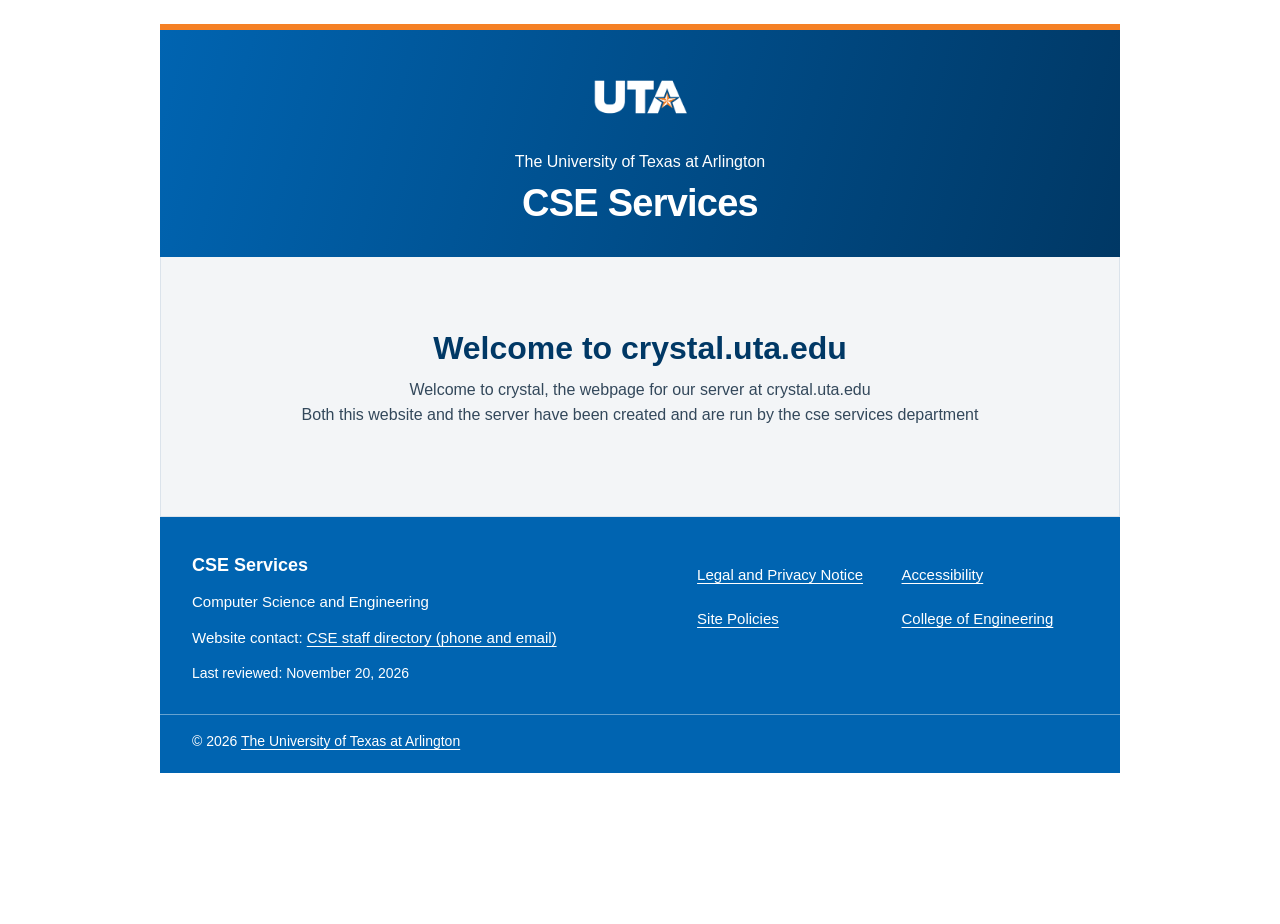
==== crystal.uta.edu/index.html @ 0c1c4c34 "Restore Crystal version before navigation and error page changes" ====
<!doctype html>
<html lang="en">
<head>
  <meta charset="utf-8">
  <meta name="viewport" content="width=device-width, initial-scale=1">
  <meta name="theme-color" content="#0064b1">
  <meta name="description" content="Welcome to CSE Services at The University of Texas at Arlington.">
  <title>CSE Services | The University of Texas at Arlington</title>
  <link rel="canonical" href="https://crystal.uta.edu/">
  <meta property="og:type" content="website">
  <meta property="og:site_name" content="CSE Services | UT Arlington">
  <meta property="og:title" content="CSE Services | The University of Texas at Arlington">
  <meta property="og:description" content="Welcome to CSE Services at The University of Texas at Arlington.">
  <meta property="og:url" content="https://crystal.uta.edu/">
  <meta property="og:image" content="https://crystal.uta.edu/assets/social-card.png">
  <meta property="og:image:alt" content="CSE Services at The University of Texas at Arlington">
  <meta property="og:image:width" content="1200">
  <meta property="og:image:height" content="630">
  <meta name="twitter:card" content="summary_large_image">
  <script type="application/ld+json">{"@context":"https://schema.org","@type":"WebPage","name":"CSE Services","url":"https://crystal.uta.edu/","description":"Welcome to CSE Services at The University of Texas at Arlington.","inLanguage":"en","publisher":{"@type":"CollegeOrUniversity","name":"The University of Texas at Arlington","url":"https://www.uta.edu/"}}</script>
  <link rel="stylesheet" href="styles.css">
  <link rel="icon" href="https://www.uta.edu/favicon.ico" type="image/x-icon">
  <!-- Insert UTA-approved University Advancement analytics tag when supplied. -->
</head>
<body>
  <a class="skip-link" href="#main-content">Skip to content</a>
  <div class="page">
    <header class="site-header">
      <a class="uta-logo-link" href="https://www.uta.edu/" aria-label="The University of Texas at Arlington homepage">
      
      <img src="assets/uta_logo_resized.png" alt="/UTA">
      </a>
      <p class="university-name">The University of Texas at Arlington</p>
      <h1>CSE Services</h1>
    </header>
    <main class="welcome" id="main-content">
      <h2>Welcome to crystal.uta.edu</h2>
      <p class="section-label">Welcome to crystal, the webpage for our server at crystal.uta.edu</p>
      <p class="section-label_two">Both this website and the server have been created and are run by the cse services department</p>

    </main>
    <footer class="site-footer">
  <div class="footer-inner">

    <div class="footer-about">
      <strong>CSE Services</strong>
      <p>Computer Science and Engineering</p>

      <p class="footer-contact">
        Website contact:
        <a href="https://www.uta.edu/academics/schools-colleges/engineering/academics/departments/cse/about/staff">
          CSE staff directory (phone and email)
        </a>
      </p>

      <p class="footer-updated">
        Last reviewed:
        <time datetime="2026-11-19">November 20, 2026</time>
      </p>
    </div>

    <nav class="footer-links" aria-label="University policies and related links">
      <a href="https://www.uta.edu/administration/legal-affairs/privacy/privacy-notice">Legal and Privacy Notice</a>
      <a href="https://www.uta.edu/accessibility">Accessibility</a>
      <a href="https://www.uta.edu/site-policies">Site Policies</a>
      <a href="https://www.uta.edu/academics/schools-colleges/engineering/">College of Engineering</a>
    </nav>

  </div>

  <div class="footer-bottom">
    <p>
      © 2026
      <a href="https://www.uta.edu/">The University of Texas at Arlington</a>
    </p>
  </div>
</footer>

  </div>
</body>
 

</html>
---- crystal.uta.edu/styles.css ----
:root {
  color-scheme: light;
  --uta-blue: #0064b1;
  --uta-navy: #003865;
  --uta-orange: #f58025;
  --text: #183249;
  --border: #dbe3eb;
}

*, *::before, *::after {
  box-sizing: border-box;
}

html {
  font-size: 100%;
  -webkit-text-size-adjust: 100%;
  text-size-adjust: 100%;
}

body {
  margin: 0;
  min-height: 100vh;
  background: #fff;
  color: var(--text);
  font-family: Arial, Helvetica, sans-serif;
  font-size: 1rem;
  line-height: 1.55;
}

.skip-link {
  position: absolute;
  left: 12px;
  top: -80px;
  z-index: 2;
  padding: 12px 16px;
  background: #fff;
  color: var(--uta-navy);
}

.skip-link:focus {
  top: 12px;
}

a:focus-visible {
  outline: 3px solid var(--uta-orange);
  outline-offset: 4px;
}

/* The page, header and footer all use the same maximum width. */
.page {
  width: calc(100% - 32px);
  max-width: 960px;
  margin: 24px auto 40px;
}

.site-header {
  width: calc(100% - 32px);
  max-width: 960px;
  margin: 24px auto 0;
  padding: 26px 24px 30px;
  border-top: 6px solid var(--uta-orange);
  background: linear-gradient(105deg, var(--uta-blue), var(--uta-navy));
  color: #fff;
  text-align: center;
}

/* Also works if the header and footer are inside .page in your HTML. */
.page > .site-header,
.page > .site-footer {
  width: 100%;
}

.page > .site-header {
  margin-top: 0;
}

/* Also works if the header is immediately before .page. */
.site-header + .page {
  margin-top: 0;
  margin-bottom: 0;
}

.header-inner {
  padding: 0;
}

/* Change width and height here to resize the UTA logo. */
.uta-logo-link {
  display: inline-flex;
  align-items: center;
  justify-content: center;
  width: 180px;
  height: 82px;
  margin-bottom: 12px;
  color: #fff;
  text-decoration: none;
}

.uta-logo-link img {
  display: block;
  width: 100%;
  height: 100%;
  object-fit: contain;
}

.uta-logo-link:focus-visible {
  outline-color: #fff;
}

.uta-logo-fallback {
  font-size: 2rem;
  font-weight: 800;
}

.university-name {
  margin: 0 0 8px;
  font-size: 1rem;
  font-weight: 400;
  line-height: 1.45;
}

h1 {
  margin: 0;
  font-size: clamp(1.75rem, 4vw, 2.375rem);
  line-height: 1.2;
  letter-spacing: -.02em;
}

.welcome {
  width: 100%;
  min-height: 260px;
  padding: 56px 24px;
  background: #f3f5f7;
  border: 1px solid var(--border);
  border-top: 0;
  display: flex;
  flex-direction: column;
  align-items: center;
  justify-content: center;
  text-align: center;
}

h2 {
  margin: 0;
  font-size: clamp(1.5rem, 4.4vw, 2rem);
  line-height: 1.25;
  font-weight: 600;
  color: var(--uta-navy);
  overflow-wrap: anywhere;
}

.section-label {
  margin-top: 10px;
  margin: 10px 0 0;
  color: #33485b;
  font-size: 1rem;
}
.section-label_two {
    font-size: 16px;
    color: #33485b;
    font-weight: 400;
    margin-top: 0;
    text-align: center;
}

.cse-logo {
  display: block;
  width: 180px;
  max-width: 100%;
  height: auto;
}

/* FOOTER: simple settings for layout and spacing. */
.site-footer {
  width: calc(100% - 32px);
  max-width: 960px;
  margin: 0 auto 40px;
  background: var(--uta-blue);
  color: #fff;
}

/* Move the two main footer sections using these values. */
.footer-inner {
  display: grid;
  grid-template-columns: 1.2fr 1fr; /* Left section / right section widths */
  gap: 36px;                     /* Space between left and right */
  padding: 36px 32px 30px;      /* Top, sides, bottom */
  align-items: start;
}

/* Left side: department, contact and review date. */
.footer-about {
  min-width: 0;
  padding-left: 0; /* Increase to move left-side text right */
  padding-top: 0;  /* Increase to move left-side text down */
}

.footer-about strong {
  display: block;
  color: #fff;
  font-size: 18px;
  line-height: 1.4;
  /* No line under CSE Services */
}

.footer-about p {
  margin: 12px 0 0;
  color: #fff;
  font-size: 15px;
  line-height: 1.6;
}

.footer-about .footer-updated {
  font-size: 14px;
}

/* Right side: links. No white line above them. */
.footer-links {
  display: grid;
  grid-template-columns: 1fr 1fr;
  gap: 0 18px;
  align-content: start;
  min-width: 0;
  padding-left: 0; /* Increase to move links right */
  padding-top: 0;  /* Increase to move links down */
}

.site-footer a {
  color: #fff;
  text-underline-offset: 3px;
}

.site-footer a:hover {
  text-decoration-color: var(--uta-orange);
  text-decoration-thickness: 2px;
}

.site-footer a:focus-visible {
  outline-color: #fff;
}

.footer-links a {
  display: inline-flex;
  align-items: center;
  min-height: 44px;
  font-size: 15px;
  line-height: 1.45;
  overflow-wrap: anywhere;
}

/* Bottom section: copyright. */
.footer-bottom {
  border-top: 1px solid rgba(255, 255, 255, 0.4);
}

.footer-bottom p {
  margin: 0;
  padding: 16px 32px 20px;
  color: #fff;
  font-size: 14px;
}

/* Preserve styling for the 404 page. */
.error-main {
  min-height: 250px;
  padding: clamp(50px, 10vw, 100px) 24px;
  background: #f3f5f7;
  border: 1px solid var(--border);
  border-top: 0;
  text-align: center;
}

.error-main h2 {
  margin-bottom: 14px;
}

.error-main p {
  margin: 0 auto 20px;
  max-width: 490px;
}

.error-main a {
  color: var(--uta-navy);
}

@media (max-width: 540px) {
  .page {
    width: calc(100% - 24px);
    margin-top: 12px;
    margin-bottom: 24px;
  }

  .site-header {
    width: calc(100% - 24px);
    margin-top: 12px;
    padding: 24px 20px;
  }

  .page > .site-header,
  .page > .site-footer {
    width: 100%;
  }

  .page > .site-header,
  .site-header + .page {
    margin-top: 0;
  }

  .site-header + .page {
    margin-bottom: 0;
  }

  .uta-logo-link {
    width: 155px;
    height: 72px;
  }

  .welcome {
    min-height: 230px;
    padding: 48px 20px;
  }

  .cse-logo {
    width: 154px;
  }

  /* Simple one-column footer on phones. */
  .site-footer {
    width: calc(100% - 24px);
    margin-bottom: 24px;
  }

  .footer-inner {
    grid-template-columns: 1fr;
    gap: 24px;
    padding: 28px 20px 24px;
  }

  .footer-links {
    grid-template-columns: 1fr;
  }

  .footer-bottom p {
    padding: 16px 20px 20px;
  }
}

@media (prefers-reduced-motion: reduce) {
  *, *::before, *::after {
    scroll-behavior: auto !important;
  }
}
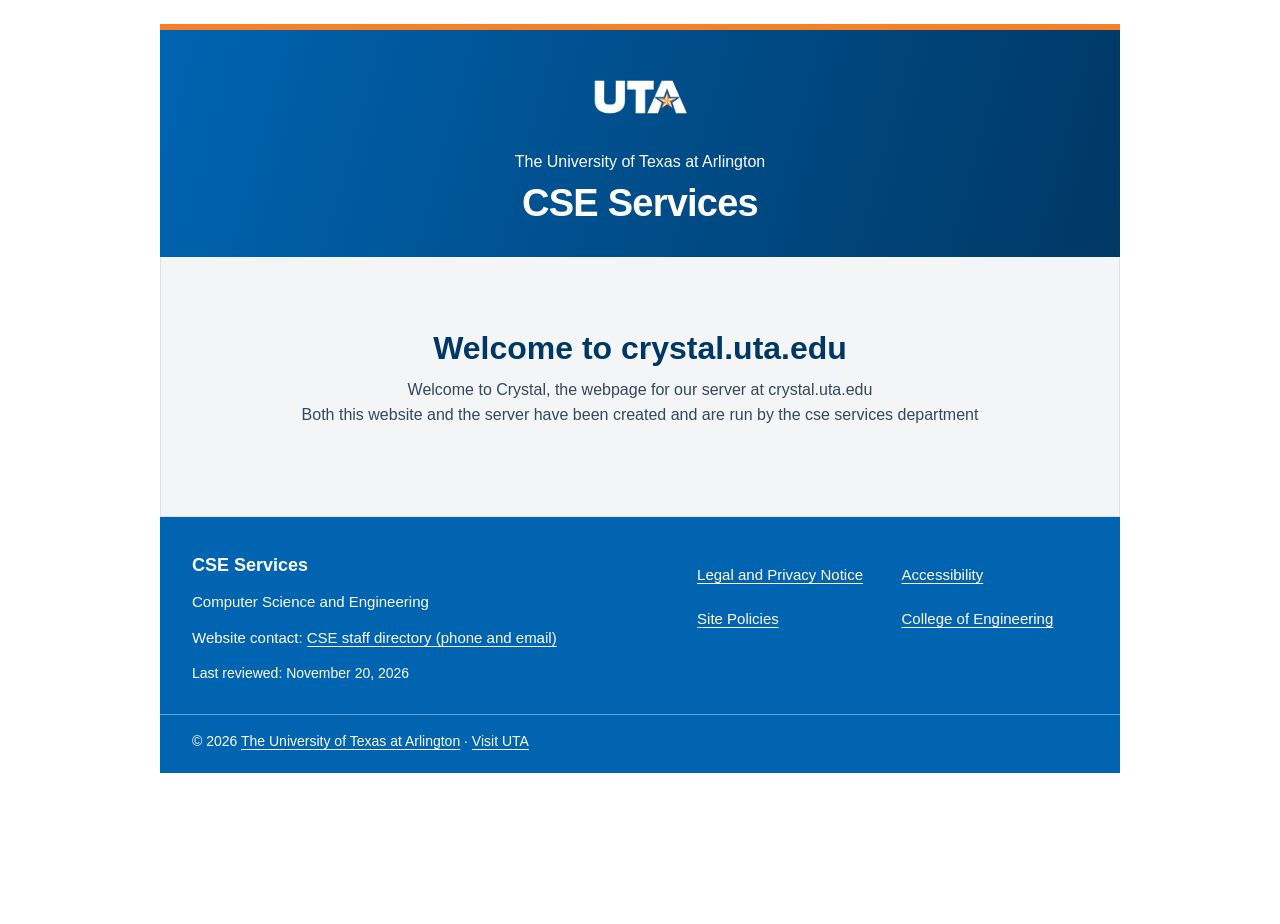
==== commit aed59db1: "fixed meta descr siteimrpove" ====
--- a/crystal.uta.edu/index.html
+++ b/crystal.uta.edu/index.html
@@ -4,7 +4,7 @@
   <meta charset="utf-8">
   <meta name="viewport" content="width=device-width, initial-scale=1">
   <meta name="theme-color" content="#0064b1">
-  <meta name="description" content="Welcome to CSE Services at The University of Texas at Arlington.">
+  <meta name="description" content="Welcome to CSE Services at The University of Texas at Arlington.  Visit crystal.uta.edu, the UTA CSE Services landing page for crystal and ranger.uta.edu for Ranger, for department contact information, accessibility resources, and official university policies.">
   <title>CSE Services | The University of Texas at Arlington</title>
   <link rel="canonical" href="https://crystal.uta.edu/">
   <meta property="og:type" content="website">
@@ -28,17 +28,16 @@
     <header class="site-header">
       <a class="uta-logo-link" href="https://www.uta.edu/" aria-label="The University of Texas at Arlington homepage">
       
-      <img src="assets/uta_logo_resized.png" alt="/UTA">
+      <img src="assets/uta_logo_resized.png" alt="">
       </a>
       <p class="university-name">The University of Texas at Arlington</p>
       <h1>CSE Services</h1>
     </header>
     <main class="welcome" id="main-content">
       <h2>Welcome to crystal.uta.edu</h2>
-      <p class="section-label">Welcome to crystal, the webpage for our server at crystal.uta.edu</p>
+  <p class="section-label">Welcome to Crystal, the webpage for our server at crystal.uta.edu</p>
       <p class="section-label_two">Both this website and the server have been created and are run by the cse services department</p>
-
-    </main>
+        </main>
     <footer class="site-footer">
   <div class="footer-inner">
 
@@ -55,7 +54,7 @@
 
       <p class="footer-updated">
         Last reviewed:
-        <time datetime="2026-11-19">November 20, 2026</time>
+        <time datetime="2026-11-20">November 20, 2026</time>
       </p>
     </div>
 
@@ -72,6 +71,7 @@
     <p>
       © 2026
       <a href="https://www.uta.edu/">The University of Texas at Arlington</a>
+      · <a href="https://www.uta.edu/">Visit UTA</a>
     </p>
   </div>
 </footer>
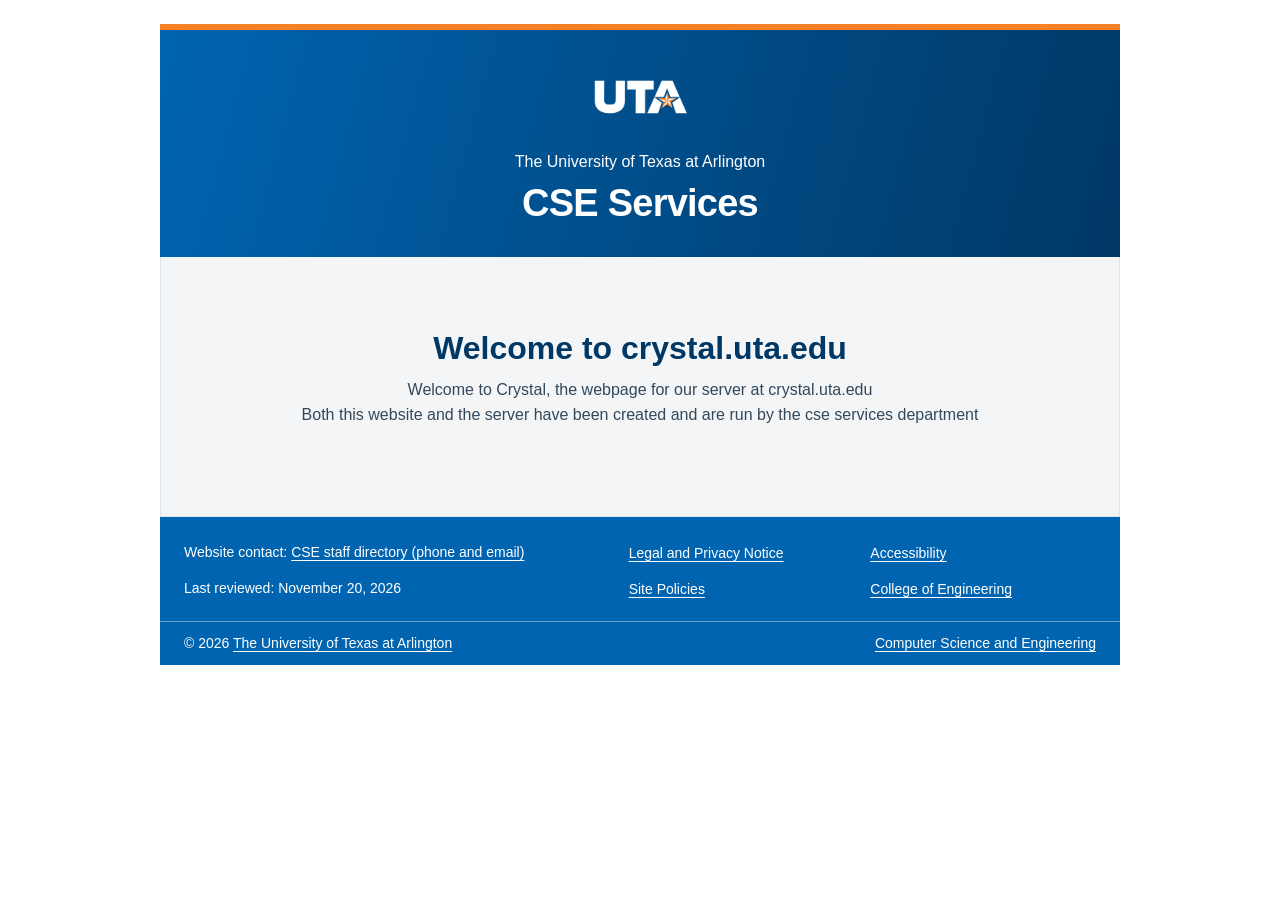
==== commit 0383df7b: "Align Crystal footer rows and remove redundant footer branding" ====
--- a/crystal.uta.edu/index.html
+++ b/crystal.uta.edu/index.html
@@ -4,7 +4,7 @@
   <meta charset="utf-8">
   <meta name="viewport" content="width=device-width, initial-scale=1">
   <meta name="theme-color" content="#0064b1">
-  <meta name="description" content="Welcome to CSE Services at The University of Texas at Arlington.  Visit crystal.uta.edu, the UTA CSE Services landing page for crystal and ranger.uta.edu for Ranger, for department contact information, accessibility resources, and official university policies.">
+  <meta name="description" content="Welcome to CSE Services at The University of Texas at Arlington.  Visit the UTA CSE Services landing page for Crystal and Ranger.">
   <title>CSE Services | The University of Texas at Arlington</title>
   <link rel="canonical" href="https://crystal.uta.edu/">
   <meta property="og:type" content="website">
@@ -28,7 +28,7 @@
     <header class="site-header">
       <a class="uta-logo-link" href="https://www.uta.edu/" aria-label="The University of Texas at Arlington homepage">
       
-      <img src="assets/uta_logo_resized.png" alt="">
+      <img src="assets/uta_logo_resized.png" alt="UTA">
       </a>
       <p class="university-name">The University of Texas at Arlington</p>
       <h1>CSE Services</h1>
@@ -39,42 +39,39 @@
       <p class="section-label_two">Both this website and the server have been created and are run by the cse services department</p>
         </main>
     <footer class="site-footer">
-  <div class="footer-inner">
+    <div class="footer-inner">
+      <div class="footer-about">
 
-    <div class="footer-about">
-      <strong>CSE Services</strong>
-      <p>Computer Science and Engineering</p>
+        <p class="footer-contact">
+          Website contact:
+          <a href="https://www.uta.edu/academics/schools-colleges/engineering/academics/departments/cse/about/staff">CSE staff directory (phone and email)</a>
+        </p>
+        <p class="footer-updated">
+          Last reviewed: <time datetime="2026-11-20">November 20, 2026</time>
+        </p>
+      </div>
 
-      <p class="footer-contact">
-        Website contact:
-        <a href="https://www.uta.edu/academics/schools-colleges/engineering/academics/departments/cse/about/staff">
-          CSE staff directory (phone and email)
-        </a>
-      </p>
-
-      <p class="footer-updated">
-        Last reviewed:
-        <time datetime="2026-11-20">November 20, 2026</time>
-      </p>
+      <nav class="footer-links" aria-label="University policies and related links">
+        <a href="https://www.uta.edu/administration/legal-affairs/privacy/privacy-notice">Legal and Privacy Notice</a>
+        <a href="https://www.uta.edu/accessibility">Accessibility</a>
+        <a href="https://www.uta.edu/site-policies">Site Policies</a>
+        <a href="https://www.uta.edu/academics/schools-colleges/engineering/">College of Engineering</a>
+      </nav>
     </div>
 
-    <nav class="footer-links" aria-label="University policies and related links">
-      <a href="https://www.uta.edu/administration/legal-affairs/privacy/privacy-notice">Legal and Privacy Notice</a>
-      <a href="https://www.uta.edu/accessibility">Accessibility</a>
-      <a href="https://www.uta.edu/site-policies">Site Policies</a>
-      <a href="https://www.uta.edu/academics/schools-colleges/engineering/">College of Engineering</a>
-    </nav>
-
-  </div>
-
-  <div class="footer-bottom">
-    <p>
-      © 2026
-      <a href="https://www.uta.edu/">The University of Texas at Arlington</a>
-      · <a href="https://www.uta.edu/">Visit UTA</a>
-    </p>
-  </div>
-</footer>
+    <div class="footer-bottom">
+      <div class="footer-bottom-left">
+        <p>
+          © 2026 <a href="https://www.uta.edu/">The University of Texas at Arlington</a>
+        </p>
+      </div>
+      <div class="footer-bottom-right">
+        <p>
+          <a href="https://www.uta.edu/academics/schools-colleges/engineering/academics/departments/cse">Computer Science and Engineering</a>
+        </p>
+      </div>
+    </div>
+  </footer>
 
   </div>
 </body>
--- a/crystal.uta.edu/styles.css
+++ b/crystal.uta.edu/styles.css
@@ -163,13 +163,6 @@
     text-align: center;
 }
 
-.cse-logo {
-  display: block;
-  width: 180px;
-  max-width: 100%;
-  height: auto;
-}
-
 /* FOOTER: simple settings for layout and spacing. */
 .site-footer {
   width: calc(100% - 32px);
@@ -179,50 +172,35 @@
   color: #fff;
 }
 
-/* Move the two main footer sections using these values. */
+/* Shared rows keep contact details and policy links aligned. */
 .footer-inner {
   display: grid;
-  grid-template-columns: 1.2fr 1fr; /* Left section / right section widths */
-  gap: 36px;                     /* Space between left and right */
-  padding: 36px 32px 30px;      /* Top, sides, bottom */
-  align-items: start;
-}
-
-/* Left side: department, contact and review date. */
-.footer-about {
-  min-width: 0;
-  padding-left: 0; /* Increase to move left-side text right */
-  padding-top: 0;  /* Increase to move left-side text down */
-}
-
-.footer-about strong {
-  display: block;
-  color: #fff;
-  font-size: 18px;
-  line-height: 1.4;
-  /* No line under CSE Services */
-}
-
-.footer-about p {
-  margin: 12px 0 0;
-  color: #fff;
-  font-size: 15px;
-  line-height: 1.6;
-}
-
-.footer-about .footer-updated {
-  font-size: 14px;
-}
-
-/* Right side: links. No white line above them. */
+  grid-template-columns: 1.8fr 2fr;
+  grid-template-rows: repeat(2, minmax(32px, auto));
+  gap: 4px 24px;
+  padding: 20px 24px 16px;
+  align-items: center;
+}
+
+.footer-about,
 .footer-links {
   display: grid;
-  grid-template-columns: 1fr 1fr;
-  gap: 0 18px;
-  align-content: start;
+  grid-template-rows: subgrid;
+  grid-row: span 2;
+  align-items: center;
   min-width: 0;
-  padding-left: 0; /* Increase to move links right */
-  padding-top: 0;  /* Increase to move links down */
+}
+
+.footer-about p {
+  margin: 0;
+  color: #fff;
+  font-size: 14px;
+  line-height: 1.4;
+}
+
+.footer-links {
+  grid-template-columns: repeat(2, minmax(0, 1fr));
+  column-gap: 16px;
 }
 
 .site-footer a {
@@ -242,22 +220,32 @@
 .footer-links a {
   display: inline-flex;
   align-items: center;
-  min-height: 44px;
-  font-size: 15px;
+  min-height: 32px;
+  font-size: 14px;
   line-height: 1.45;
   overflow-wrap: anywhere;
 }
 
-/* Bottom section: copyright. */
+/* Copyright and department share one aligned row. */
 .footer-bottom {
+  display: flex;
+  align-items: center;
+  justify-content: space-between;
+  gap: 8px 24px;
+  padding: 12px 24px;
   border-top: 1px solid rgba(255, 255, 255, 0.4);
 }
 
+.footer-bottom-right {
+  margin-left: auto;
+  text-align: right;
+}
+
 .footer-bottom p {
   margin: 0;
-  padding: 16px 32px 20px;
   color: #fff;
   font-size: 14px;
+  line-height: 1.4;
 }
 
 /* Preserve styling for the 404 page. */
@@ -320,10 +308,6 @@
     padding: 48px 20px;
   }
 
-  .cse-logo {
-    width: 154px;
-  }
-
   /* Simple one-column footer on phones. */
   .site-footer {
     width: calc(100% - 24px);
@@ -332,16 +316,22 @@
 
   .footer-inner {
     grid-template-columns: 1fr;
-    gap: 24px;
-    padding: 28px 20px 24px;
-  }
-
+    grid-template-rows: auto;
+    gap: 4px;
+    padding: 16px 20px;
+  }
+
+  .footer-about,
   .footer-links {
-    grid-template-columns: 1fr;
-  }
-
-  .footer-bottom p {
-    padding: 16px 20px 20px;
+    grid-row: auto;
+    grid-template-rows: none;
+    grid-auto-rows: minmax(32px, auto);
+    row-gap: 4px;
+  }
+
+  .footer-bottom {
+    flex-wrap: wrap;
+    padding: 12px 20px;
   }
 }
 
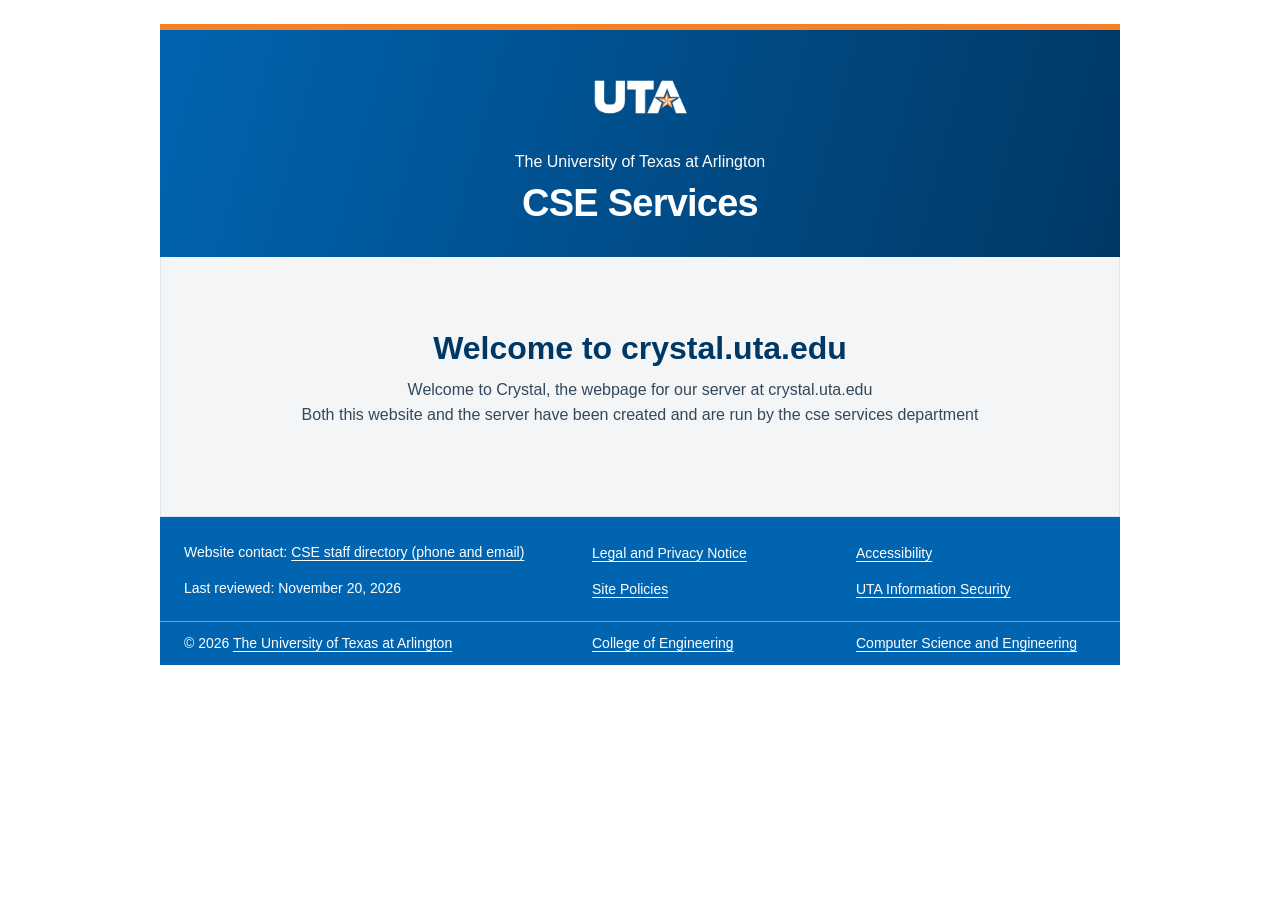
==== commit 31a71ef1: "Align Crystal footer columns and widen contact section" ====
--- a/crystal.uta.edu/index.html
+++ b/crystal.uta.edu/index.html
@@ -55,7 +55,7 @@
         <a href="https://www.uta.edu/administration/legal-affairs/privacy/privacy-notice">Legal and Privacy Notice</a>
         <a href="https://www.uta.edu/accessibility">Accessibility</a>
         <a href="https://www.uta.edu/site-policies">Site Policies</a>
-        <a href="https://www.uta.edu/academics/schools-colleges/engineering/">College of Engineering</a>
+        <a href="https://www.uta.edu/security/policy">UTA Information Security</a>
       </nav>
     </div>
 
@@ -63,6 +63,11 @@
       <div class="footer-bottom-left">
         <p>
           © 2026 <a href="https://www.uta.edu/">The University of Texas at Arlington</a>
+        </p>
+      </div>
+      <div class="footer-bottom-middle">
+        <p>
+          <a href="https://www.uta.edu/academics/schools-colleges/engineering/">College of Engineering</a>
         </p>
       </div>
       <div class="footer-bottom-right">
--- a/crystal.uta.edu/styles.css
+++ b/crystal.uta.edu/styles.css
@@ -170,12 +170,18 @@
   margin: 0 auto 40px;
   background: var(--uta-blue);
   color: #fff;
-}
-
-/* Shared rows keep contact details and policy links aligned. */
+  text-align: left;
+}
+
+/* A wider contact column keeps both footer rows aligned. */
+.footer-inner,
+.footer-bottom {
+  display: grid;
+  grid-template-columns: minmax(0, 1.6fr) repeat(2, minmax(0, 1fr));
+  column-gap: 24px;
+}
+
 .footer-inner {
-  display: grid;
-  grid-template-columns: 1.8fr 2fr;
   grid-template-rows: repeat(2, minmax(32px, auto));
   gap: 4px 24px;
   padding: 20px 24px 16px;
@@ -199,8 +205,8 @@
 }
 
 .footer-links {
-  grid-template-columns: repeat(2, minmax(0, 1fr));
-  column-gap: 16px;
+  grid-column: 2 / 4;
+  grid-template-columns: subgrid;
 }
 
 .site-footer a {
@@ -226,19 +232,21 @@
   overflow-wrap: anywhere;
 }
 
-/* Copyright and department share one aligned row. */
+/* Bottom links align with the columns above. */
 .footer-bottom {
-  display: flex;
-  align-items: center;
-  justify-content: space-between;
+  align-items: center;
   gap: 8px 24px;
   padding: 12px 24px;
   border-top: 1px solid rgba(255, 255, 255, 0.4);
 }
 
+.footer-bottom-middle {
+  text-align: left;
+}
+
 .footer-bottom-right {
-  margin-left: auto;
-  text-align: right;
+  grid-column: 3;
+  text-align: left;
 }
 
 .footer-bottom p {
@@ -330,8 +338,19 @@
   }
 
   .footer-bottom {
-    flex-wrap: wrap;
+    grid-template-columns: 1fr;
     padding: 12px 20px;
+  }
+
+  .footer-links {
+    grid-column: 1;
+    grid-template-columns: 1fr;
+  }
+
+  .footer-bottom-middle,
+  .footer-bottom-right {
+    grid-column: 1;
+    text-align: left;
   }
 }
 
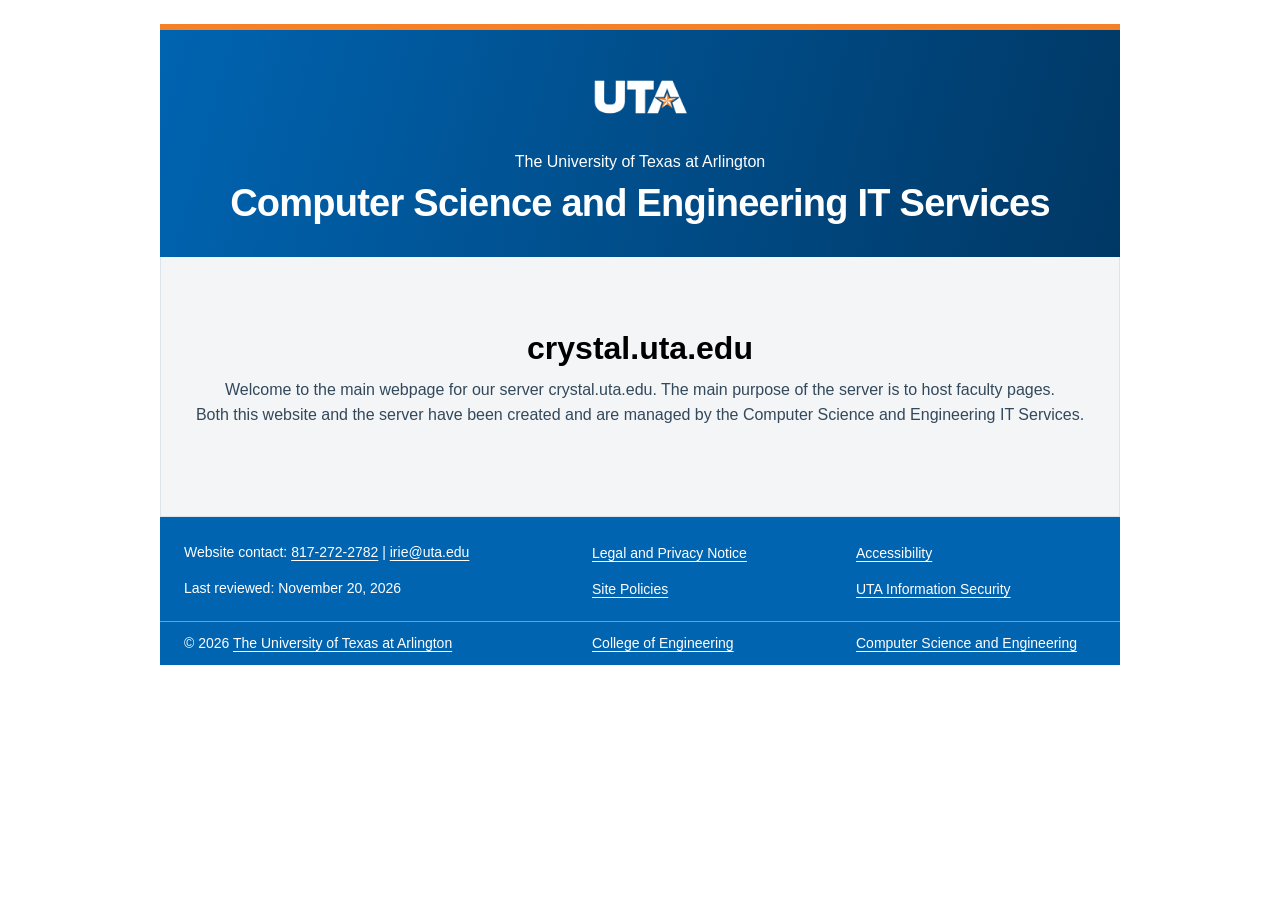
==== commit 64490b47: "final push" ====
--- a/crystal.uta.edu/index.html
+++ b/crystal.uta.edu/index.html
@@ -24,27 +24,34 @@
 </head>
 <body>
   <a class="skip-link" href="#main-content">Skip to content</a>
-  <div class="page">
-    <header class="site-header">
+
+  <header class="site-header">
+    <div class="header-inner">
       <a class="uta-logo-link" href="https://www.uta.edu/" aria-label="The University of Texas at Arlington homepage">
-      
-      <img src="assets/uta_logo_resized.png" alt="UTA">
+        <img src="assets/uta_logo_resized.png" alt="UTA">
       </a>
       <p class="university-name">The University of Texas at Arlington</p>
-      <h1>CSE Services</h1>
-    </header>
+      <h1>Computer Science and Engineering IT Services</h1>
+    </div>
+  </header>
+
+  <div class="page">
     <main class="welcome" id="main-content">
-      <h2>Welcome to crystal.uta.edu</h2>
-  <p class="section-label">Welcome to Crystal, the webpage for our server at crystal.uta.edu</p>
-      <p class="section-label_two">Both this website and the server have been created and are run by the cse services department</p>
-        </main>
-    <footer class="site-footer">
+      <h2>crystal.uta.edu</h2>
+      <p class="section-label">Welcome to the main webpage for our server crystal.uta.edu. The main purpose of the server is to host faculty pages.</p>
+      <p class="section-label_two">Both this website and the server have been created and are managed by the Computer Science and Engineering IT Services.
+      </p>
+    </main>
+  </div>
+
+  <footer class="site-footer">
     <div class="footer-inner">
       <div class="footer-about">
 
         <p class="footer-contact">
           Website contact:
-          <a href="https://www.uta.edu/academics/schools-colleges/engineering/academics/departments/cse/about/staff">CSE staff directory (phone and email)</a>
+          <a href="tel:8172722782">817-272-2782</a> |
+          <a href="mailto:irie@uta.edu">irie@uta.edu</a>
         </p>
         <p class="footer-updated">
           Last reviewed: <time datetime="2026-11-20">November 20, 2026</time>
@@ -65,7 +72,7 @@
           © 2026 <a href="https://www.uta.edu/">The University of Texas at Arlington</a>
         </p>
       </div>
-      <div class="footer-bottom-middle">
+        <div class="footer-bottom-middle">
         <p>
           <a href="https://www.uta.edu/academics/schools-colleges/engineering/">College of Engineering</a>
         </p>
@@ -77,9 +84,5 @@
       </div>
     </div>
   </footer>
-
-  </div>
 </body>
- 
-
 </html>
--- a/crystal.uta.edu/styles.css
+++ b/crystal.uta.edu/styles.css
@@ -149,6 +149,10 @@
   overflow-wrap: anywhere;
 }
 
+.welcome h2 {
+  color: #000;
+}
+
 .section-label {
   margin-top: 10px;
   margin: 10px 0 0;
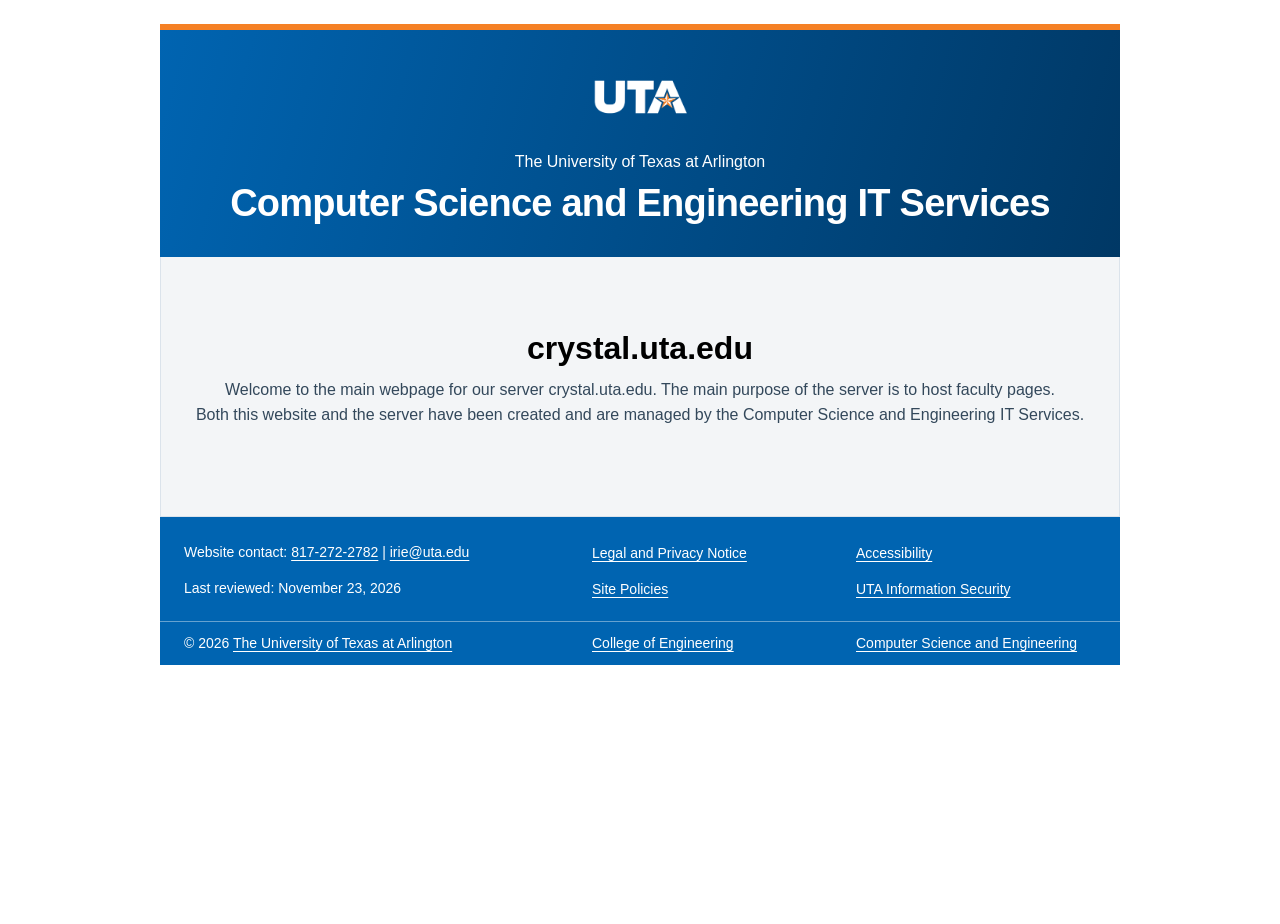
==== commit a3a20c95: "final push, links open in new tab now" ====
--- a/crystal.uta.edu/index.html
+++ b/crystal.uta.edu/index.html
@@ -27,7 +27,7 @@
 
   <header class="site-header">
     <div class="header-inner">
-      <a class="uta-logo-link" href="https://www.uta.edu/" aria-label="The University of Texas at Arlington homepage">
+      <a class="uta-logo-link" href="https://www.uta.edu/" target="_blank" rel="noopener" aria-label="The University of Texas at Arlington homepage">
         <img src="assets/uta_logo_resized.png" alt="UTA">
       </a>
       <p class="university-name">The University of Texas at Arlington</p>
@@ -54,32 +54,32 @@
           <a href="mailto:irie@uta.edu">irie@uta.edu</a>
         </p>
         <p class="footer-updated">
-          Last reviewed: <time datetime="2026-11-20">November 20, 2026</time>
+          Last reviewed: <time datetime="2026-11-23">November 23, 2026</time>
         </p>
       </div>
 
       <nav class="footer-links" aria-label="University policies and related links">
-        <a href="https://www.uta.edu/administration/legal-affairs/privacy/privacy-notice">Legal and Privacy Notice</a>
-        <a href="https://www.uta.edu/accessibility">Accessibility</a>
-        <a href="https://www.uta.edu/site-policies">Site Policies</a>
-        <a href="https://www.uta.edu/security/policy">UTA Information Security</a>
+        <a href="https://www.uta.edu/administration/legal-affairs/privacy/privacy-notice" target="_blank" rel="noopener">Legal and Privacy Notice</a>
+        <a href="https://www.uta.edu/accessibility" target="_blank" rel="noopener">Accessibility</a>
+        <a href="https://www.uta.edu/site-policies" target="_blank" rel="noopener">Site Policies</a>
+        <a href="https://www.uta.edu/security/policy" target="_blank" rel="noopener">UTA Information Security</a>
       </nav>
     </div>
 
     <div class="footer-bottom">
       <div class="footer-bottom-left">
         <p>
-          © 2026 <a href="https://www.uta.edu/">The University of Texas at Arlington</a>
+          © 2026 <a href="https://www.uta.edu/" target="_blank" rel="noopener">The University of Texas at Arlington</a>
         </p>
       </div>
         <div class="footer-bottom-middle">
         <p>
-          <a href="https://www.uta.edu/academics/schools-colleges/engineering/">College of Engineering</a>
+          <a href="https://www.uta.edu/academics/schools-colleges/engineering/" target="_blank" rel="noopener">College of Engineering</a>
         </p>
       </div>
       <div class="footer-bottom-right">
         <p>
-          <a href="https://www.uta.edu/academics/schools-colleges/engineering/academics/departments/cse">Computer Science and Engineering</a>
+          <a href="https://www.uta.edu/academics/schools-colleges/engineering/academics/departments/cse" target="_blank" rel="noopener">Computer Science and Engineering</a>
         </p>
       </div>
     </div>
